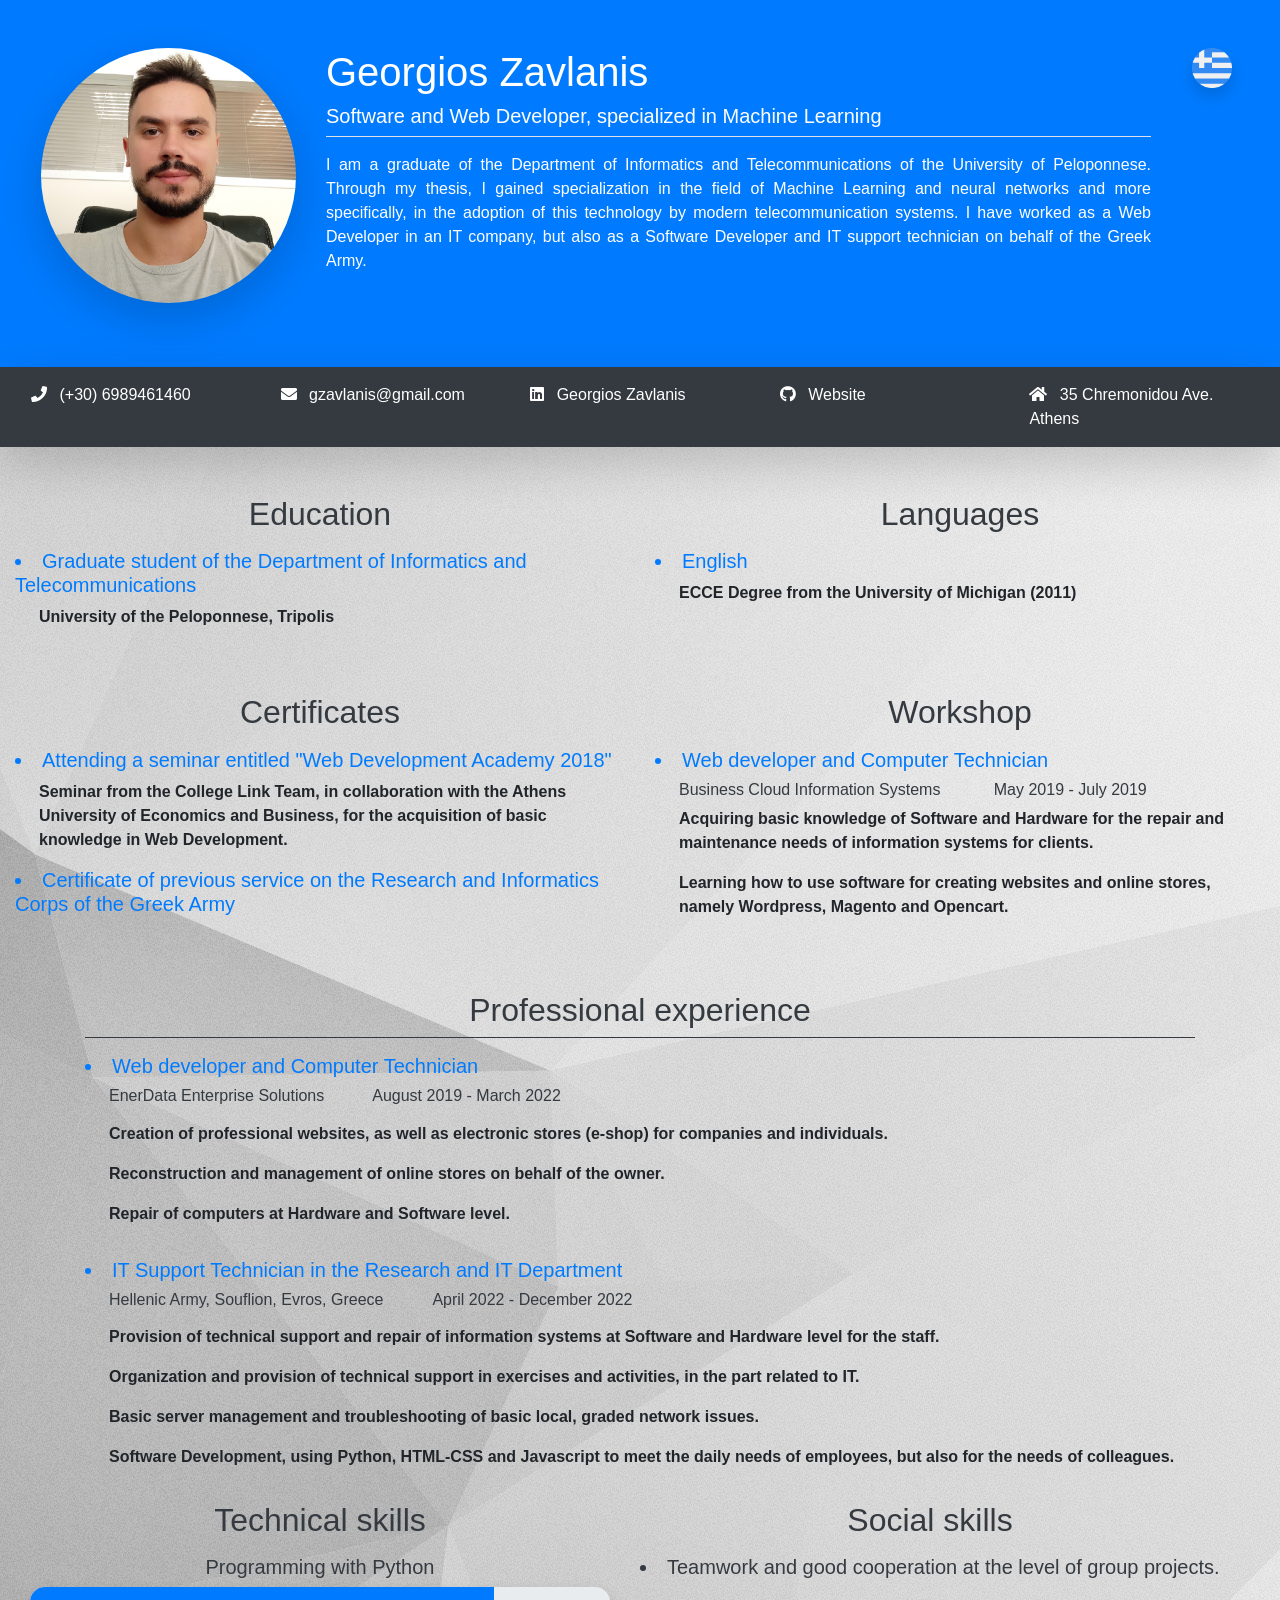
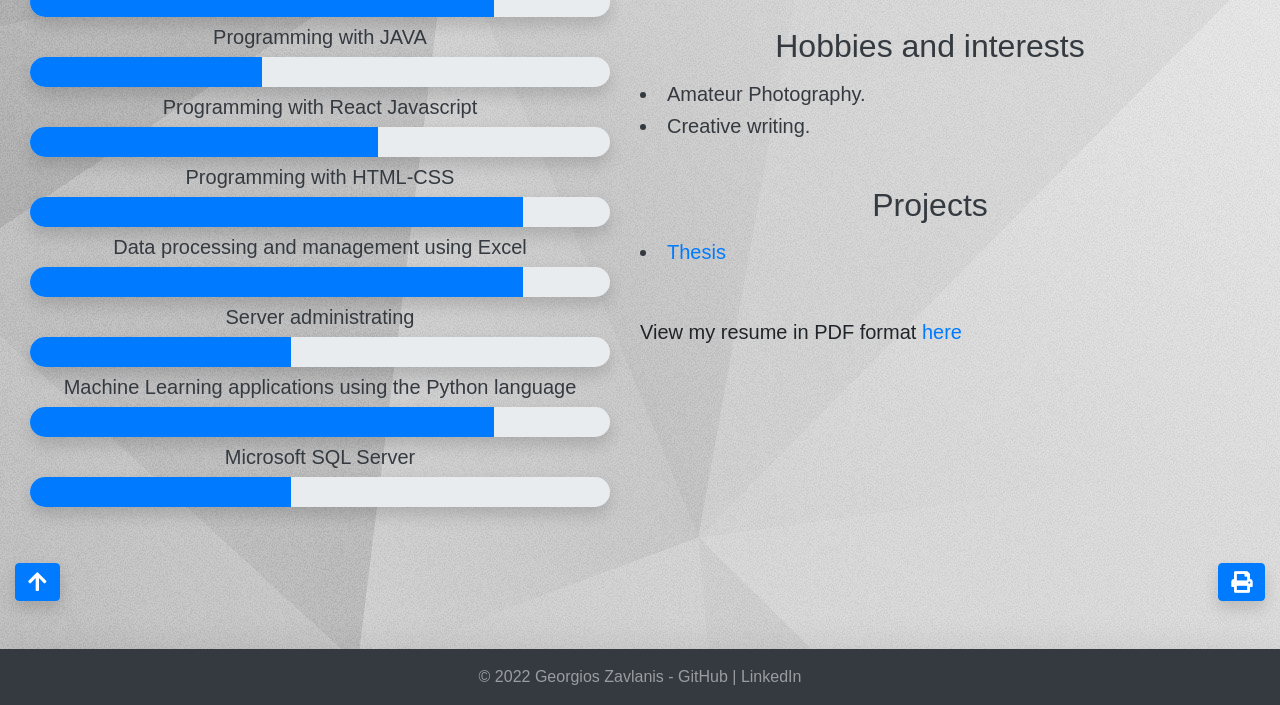
==== index-en.html @ edf08623 "Update index-en.html" ====
<html lang= "en">
    <head>        
        <meta charset= "UTF-8">
        <meta name= "viewport" content= "width=device-width, initial-scale=1.0, shrink-to-fit=no">
        <meta http-equiv= "X-UA-Compatible" content= "ie=edge">
        <link rel= "stylesheet" href="bootstrap-4.3.1-dist/css/bootstrap.min.css">
        <link rel= "stylesheet" href= "bootstrap-4.3.1-dist/css/bootstrap.css" integrity="sha384-r4NyP46KrjDleawBgD5tp8Y7UzmLA05oM1iAEQ17CSuDqnUK2+k9luXQOfXJCJ4I" crossorigin="anonymous">
        <link rel= "stylesheet" href= "fontawesome-free-5.15.4-web/css/all.css">
        <link rel= "stylesheet" href= "fontawesome-free-5.15.4-web/css/all.min.css">
        <link rel= "icon" class= "fa fa-user">
        <script type= "text/javascript" src= "bootstrap-4.3.1-dist/js/bootstrap.bundle.min.js"></script>
        <script type= "text/javascript" src= "bootstrap-4.3.1-dist/js/bootstrap.bundle.js"></script>
        <script type= "text/javascript" src= "script.js"></script>
        <title>CV - Georgios Zavlanis</title>
    </head>
    <body style= "background-image: url('background.jpg');">
        <header class= "bg-gradient bg-primary text-white py-5">
            <a href= "index.html" style= "float: right" class= "mr-5 shadow rounded-circle" title= "Ελληνικά">
                <img src= "greece.png" alt= "greek" height= "40px" width= "40px"/>
            </a>
            <div class= "container d-flex">
                <div class= "row">
                    <div class= "col-md-3 text-left text-md-center mb-3">
                        <img class= "rounded-circle img-fluid shadow-lg" src= "george.jpg" alt= "Profile Photo"/>
                    </div>
                    <div class= "col-md-9">
                        <h1>Georgios Zavlanis</h1>
                        <h5>Software and Web Developer, specialized in Machine Learning</h5>
                        <p class= "border-top pt-3 text-justify">
                            I am a graduate of the Department of Informatics and Telecommunications of the University of Peloponnese. 
                            Through my thesis, I gained specialization in the field of Machine Learning and neural networks and more 
                            specifically, in the adoption of this technology by modern telecommunication systems. 
                            I have worked as a Web Developer in an IT company, but also as a Software Developer and IT support 
                            technician on behalf of the Greek Army.
                        </p>
                    </div>
                </div>
            </div>
        </header>
        <nav class= "bg-dark text-white-50 mb-5 shadow-lg">
            <div class= "container-fluid">
                <div class= "row p-3">
                    <div class= "col-md pb-2 pb-md-0">
                        <i class= "fas fa-phone text-white"></i>
                        <a href= "tel:6989461460" class= "text-white ml-2">(+30) 6989461460</a>
                    </div>
                    <div class= "col-md pb-2 pb-md-0">
                        <i class= "fas fa-envelope text-white"></i>
                        <a href= "mailto: gzavlanis@gmail.com" class= "text-white ml-2">gzavlanis@gmail.com</a>
                    </div>
                    <div class= "col-md pb-2 pb-md-0">
                        <i class= "fab fa-linkedin text-white"></i>
                        <a href= "https://www.linkedin.com/in/georgios-zavlanis/" class= "text-white ml-2">Georgios Zavlanis</a>
                    </div>
                    <div class= "col-md pb-2 pb-md-0">
                        <i class= "fab fa-github text-white"></i>
                        <a href= "https://github.com/gzavlanis" class= "text-white ml-2">Website</a>
                    </div>
                    <div class= "col-md pb-2 pb-md-0">
                        <i class= "fas fa-home text-white"></i>
                        <a href= "#" class= "text-white ml-2">35 Chremonidou Ave. Athens</a>
                    </div>
                </div>
            </div>
        </nav>
        <main class= "container-fluid">
            <div class= "row">
                <div class= "col-md mb-5">
                    <h2 class= "text-center text-dark mb-3">Education</h2>
                    <li class= "text-primary h5">Graduate student of the Department of Informatics and Telecommunications</li>
                    <p class= "ml-4"><b>University of the Peloponnese, Tripolis</b></p>
                </div>
                <div class= "col-md mb-5">
                    <h2 class= "text-center text-dark mb-3">Languages</h2>
                    <li class= "text-primary h5">English</li>
                    <p class= "ml-4"><b>ECCE Degree from the University of Michigan (2011)</b></p>
                </div>
            </div>
            <div class= "row">
                <div class= "col-md mb-5">
                    <h2 class= "text-center text-dark mb-3">Certificates</h2>
                    <li class= "text-primary h5">Attending a seminar entitled "Web Development Academy 2018"</li>
                    <p class= "ml-4"><b>
                        Seminar from the College Link Team, in collaboration with the Athens University of Economics and Business, 
                        for the acquisition of basic knowledge in Web Development.
                    </b></p>
                    <li class= "text-primary h5">
                        <a href= "ΒΕΒΑΙΩΣΗ ΠΡΟΥΠΗΡΕΣΙΑΣ (ΑΓΓΛΙΚΑ).pdf">Certificate of previous service on the Research and Informatics Corps of the Greek Army</a>
                    </li> 
                </div>
                <div class= "col-md mb-5">
                    <h2 class= "text-center text-dark mb-3">Workshop</h2>
                    <li class= "text-primary h5">Web developer and Computer Technician
                        <h6 class= "text-dark ml-4 pt-2">Business Cloud Information Systems &nbsp;&nbsp;&nbsp;&nbsp;&nbsp;&nbsp;&nbsp;&nbsp;&nbsp;&nbsp; May 2019 - July 2019</h6>
                    </li>
                    <p class= "ml-4"><b>
                        Acquiring basic knowledge of Software and Hardware for the repair and maintenance needs of information systems for clients.
                    </b></p>
                    <p class= "ml-4"><b>
                        Learning how to use software for creating websites and online stores, namely Wordpress, Magento and Opencart.
                    </b></p>
                </div>
            </div>
            <div class= "container mt-2">
                <h2 class= "text-center text-dark mb-3 pb-2 border-bottom border-dark">Professional experience</h2>
                <li class= "text-primary h5 mb-3">Web developer and Computer Technician
                    <h6 class= "text-dark ml-4 pt-2">EnerData Enterprise Solutions &nbsp;&nbsp;&nbsp;&nbsp;&nbsp;&nbsp;&nbsp;&nbsp;&nbsp; August 2019 - March 2022</h6>
                </li>
                <p class= "ml-4"><b>
                    Creation of professional websites, as well as electronic stores (e-shop) for companies and individuals.
                </b></p>
                <p class= "ml-4"><b>
                    Reconstruction and management of online stores on behalf of the owner.
                </b></p>
                <p class= "ml-4"><b>
                    Repair of computers at Hardware and Software level.
                </b></p>
                <li class= "text-primary h5 mb-3 pt-3">IT Support Technician in the Research and IT Department
                    <h6 class= "text-dark ml-4 pt-2">Hellenic Army, Souflion, Evros, Greece &nbsp;&nbsp;&nbsp;&nbsp;&nbsp;&nbsp;&nbsp;&nbsp;&nbsp; Αpril 2022 - December 2022</h6>
                </li>
                <p class= "ml-4"><b>
                    Provision of technical support and repair of information systems at Software and Hardware level for the staff.
                </b></p>
                <p class= "ml-4"><b>
                    Organization and provision of technical support in exercises and activities, in the part related to IT.
                </b></p>
                <p class= "ml-4"><b>
                    Basic server management and troubleshooting of basic local, graded network issues.
                </b></p>
                <p class= "ml-4"><b>
                    Software Development, using Python, HTML-CSS and Javascript to meet the daily needs of employees, but also for the needs of colleagues.
                </b></p>
            </div>
            <div class= "row container-fluid">
                <div class= "col-md mb-5 mt-3">
                    <h2 class= "text-center text-dark mb-3">Technical skills</h2>
                    <h5 class= "text-center text-dark mb-2">Programming with Python</h5>
                    <div class= "progress rounded-pill mb-2 shadow" style= "height: 30px;">
                        <div class= "progress-bar" style= "width: 80%;" role= "progressbar" aria-valuenow= "0" aria-valuemin= "0" aria-valuemax= "100"></div>
                    </div>
                    <h5 class= "text-center text-dark mb-2">Programming with JAVA</h5>
                    <div class= "progress rounded-pill mb-2 shadow" style= "height: 30px;">
                        <div class= "progress-bar" style= "width: 40%;" role= "progressbar" aria-valuenow= "0" aria-valuemin= "0" aria-valuemax= "100"></div>
                    </div>
                    <h5 class= "text-center text-dark mb-2">Programming with React Javascript</h5>
                    <div class= "progress rounded-pill mb-2 shadow" style= "height: 30px;">
                        <div class= "progress-bar" style= "width: 60%;" role= "progressbar" aria-valuenow= "0" aria-valuemin= "0" aria-valuemax= "100"></div>
                    </div>
                    <h5 class= "text-center text-dark mb-2">Programming with HTML-CSS</h5>
                    <div class= "progress rounded-pill mb-2 shadow" style= "height: 30px;">
                        <div class= "progress-bar" style= "width: 85%;" role= "progressbar" aria-valuenow= "0" aria-valuemin= "0" aria-valuemax= "100"></div>
                    </div>
                    <h5 class= "text-center text-dark mb-2">Data processing and management using Excel</h5>
                    <div class= "progress rounded-pill mb-2 shadow" style= "height: 30px;">
                        <div class= "progress-bar" style= "width: 85%;" role= "progressbar" aria-valuenow= "0" aria-valuemin= "0" aria-valuemax= "100"></div>
                    </div>
                    <h5 class= "text-center text-dark mb-2">Server administrating</h5>
                    <div class= "progress rounded-pill mb-2 shadow" style= "height: 30px;">
                        <div class= "progress-bar" style= "width: 45%;" role= "progressbar" aria-valuenow= "0" aria-valuemin= "0" aria-valuemax= "100"></div>
                    </div>
                    <h5 class= "text-center text-dark mb-2">Machine Learning applications using the Python language</h5>
                    <div class= "progress rounded-pill mb-2 shadow" style= "height: 30px;">
                        <div class= "progress-bar" style= "width: 80%;" role= "progressbar" aria-valuenow= "0" aria-valuemin= "0" aria-valuemax= "100"></div>
                    </div>
                    <h5 class= "text-center text-dark mb-2">Microsoft SQL Server</h5>
                    <div class= "progress rounded-pill mb-2 shadow" style= "height: 30px;">
                        <div class= "progress-bar" style= "width: 45%;" role= "progressbar" aria-valuenow= "0" aria-valuemin= "0" aria-valuemax= "100"></div>
                    </div>
                </div>
                <div class= "col-md mb-5 mt-3">
                    <h2 class= "text-center text-dark mb-3">Social skills</h2>
                    <li class= "text-dark h5">Teamwork and good cooperation at the level of group projects.</li>
                    <h2 class= "text-center text-dark mb-3 mt-5">Hobbies and interests</h2>
                    <li class= "text-dark h5">Amateur Photography.</li>
                    <li class= "text-dark h5">Creative writing.</li>
                    <h2 class= "text-center text-dark mb-3 mt-5">Projects</h2>
                    <li class= "text-dark h5">
                        <a href= "georgios_zavlanis_thesis.pdf">Thesis</a>
                    </li>
                    <h5 class= "pt-5">
                        View my resume in PDF format <a href= "Βιογραφικό Γεώργιος Ζαβλάνης 2.pdf">here</a>
                    </h5>
                </div>
            </div>
            <button class= "btn shadow rounded btn-primary text-white" onclick= "window.print()" style= "float:right;" title= "Print">
                <i class= "fas fa-print fa-lg pt-1 pb-1"></i>
            </button>
            <button onclick= "topFunction()" title= "Go to top" class= "btn shadow rounded btn-primary text-white" id= "myBtn">
                <i class= "fas fa-arrow-up fa-lg pt-1 pb-1"></i>
            </button>
        </main>
        <footer class= "bg-dark text-white-50 text-center mt-5 p-3 shadow-lg">
            &copy; 2022 Georgios Zavlanis - <a href="https://github.com/gzavlanis" class="text-white-50">GitHub</a> 
            | <a href="https://www.linkedin.com/in/georgios-zavlanis/" class="text-white-50">LinkedIn</a>
        </footer>
    </body>
</html>
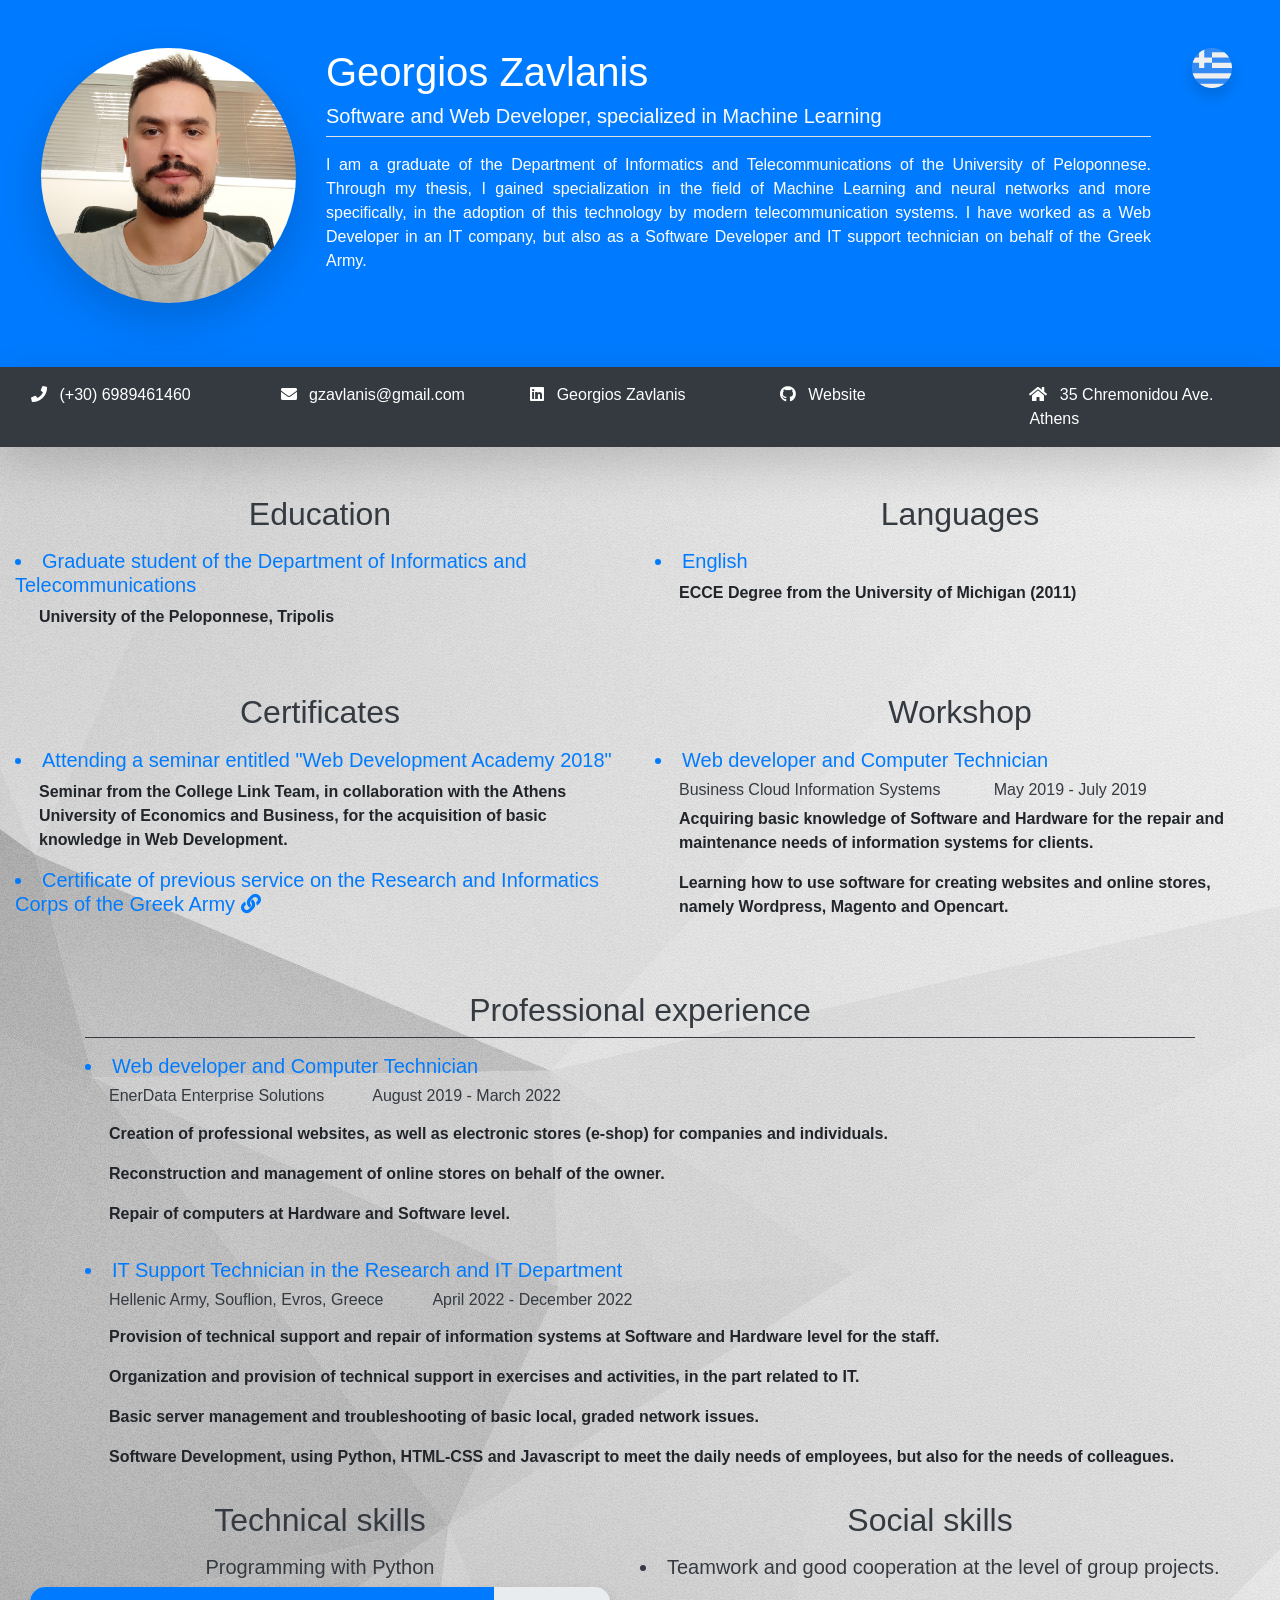
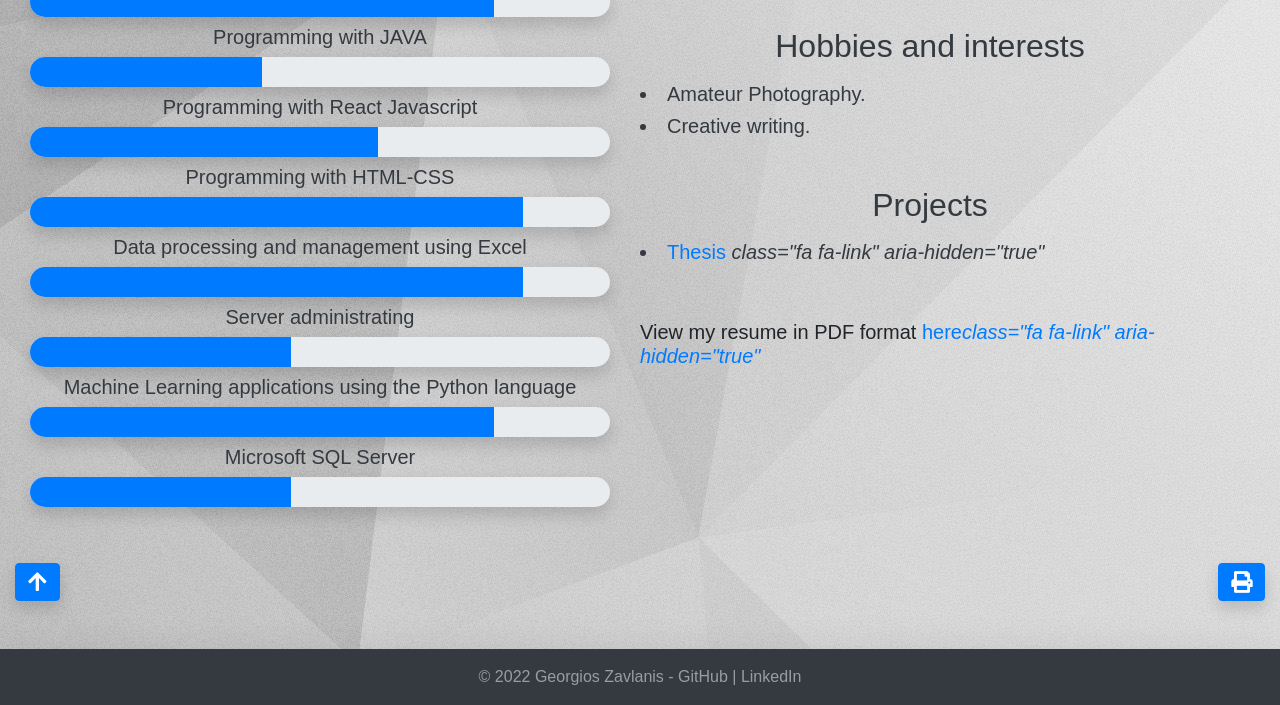
==== commit aa097135: "Update index-en.html" ====
--- a/index-en.html
+++ b/index-en.html
@@ -86,6 +86,7 @@
                     </b></p>
                     <li class= "text-primary h5">
                         <a href= "ΒΕΒΑΙΩΣΗ ΠΡΟΥΠΗΡΕΣΙΑΣ (ΑΓΓΛΙΚΑ).pdf">Certificate of previous service on the Research and Informatics Corps of the Greek Army</a>
+                        <i class="fa fa-link" aria-hidden="true"></i>
                     </li> 
                 </div>
                 <div class= "col-md mb-5">
@@ -175,10 +176,11 @@
                     <li class= "text-dark h5">Creative writing.</li>
                     <h2 class= "text-center text-dark mb-3 mt-5">Projects</h2>
                     <li class= "text-dark h5">
-                        <a href= "georgios_zavlanis_thesis.pdf">Thesis</a>
+                        <a href= "georgios_zavlanis_thesis.pdf" style= "text-decoration: none;">Thesis</a>
+                        <i>class="fa fa-link" aria-hidden="true"</i>
                     </li>
                     <h5 class= "pt-5">
-                        View my resume in PDF format <a href= "Βιογραφικό Γεώργιος Ζαβλάνης 2.pdf">here</a>
+                        View my resume in PDF format <a href= "Βιογραφικό Γεώργιος Ζαβλάνης 2.pdf">here<i>class="fa fa-link" aria-hidden="true"</i></a>
                     </h5>
                 </div>
             </div>
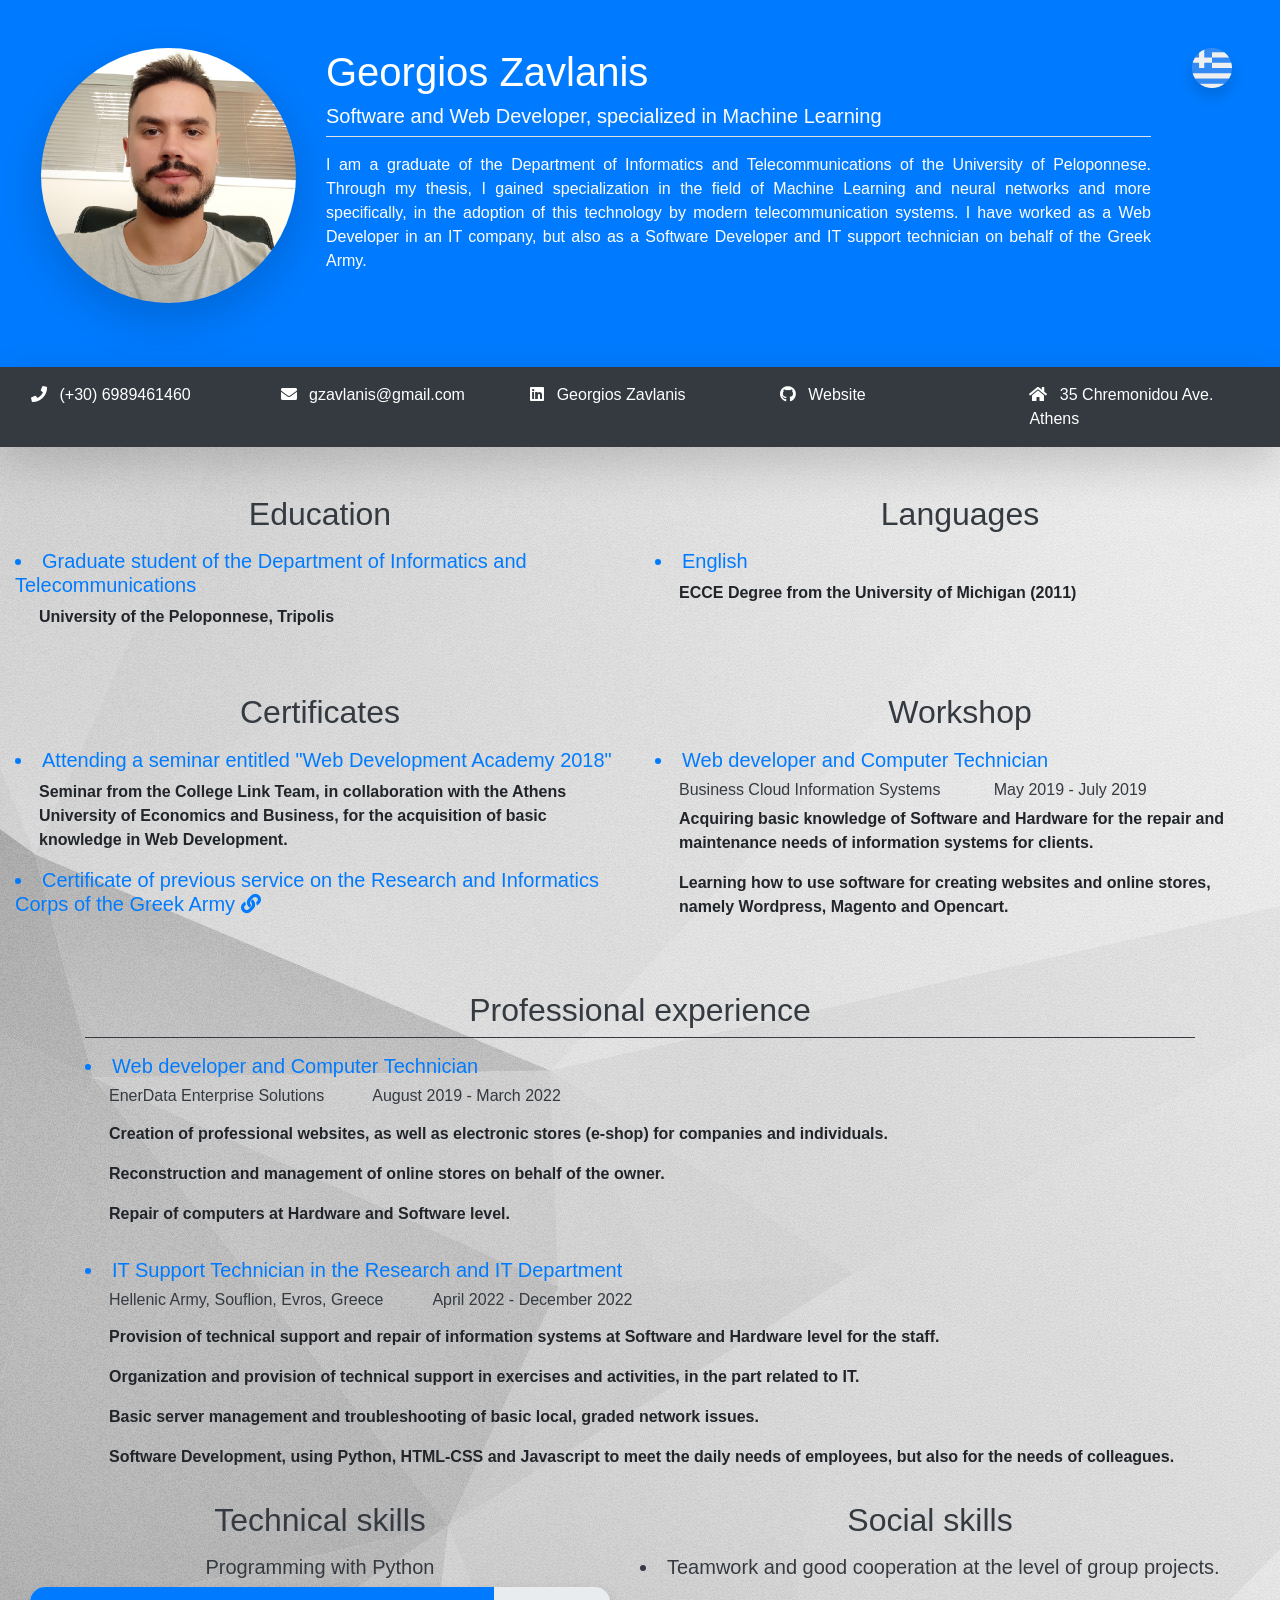
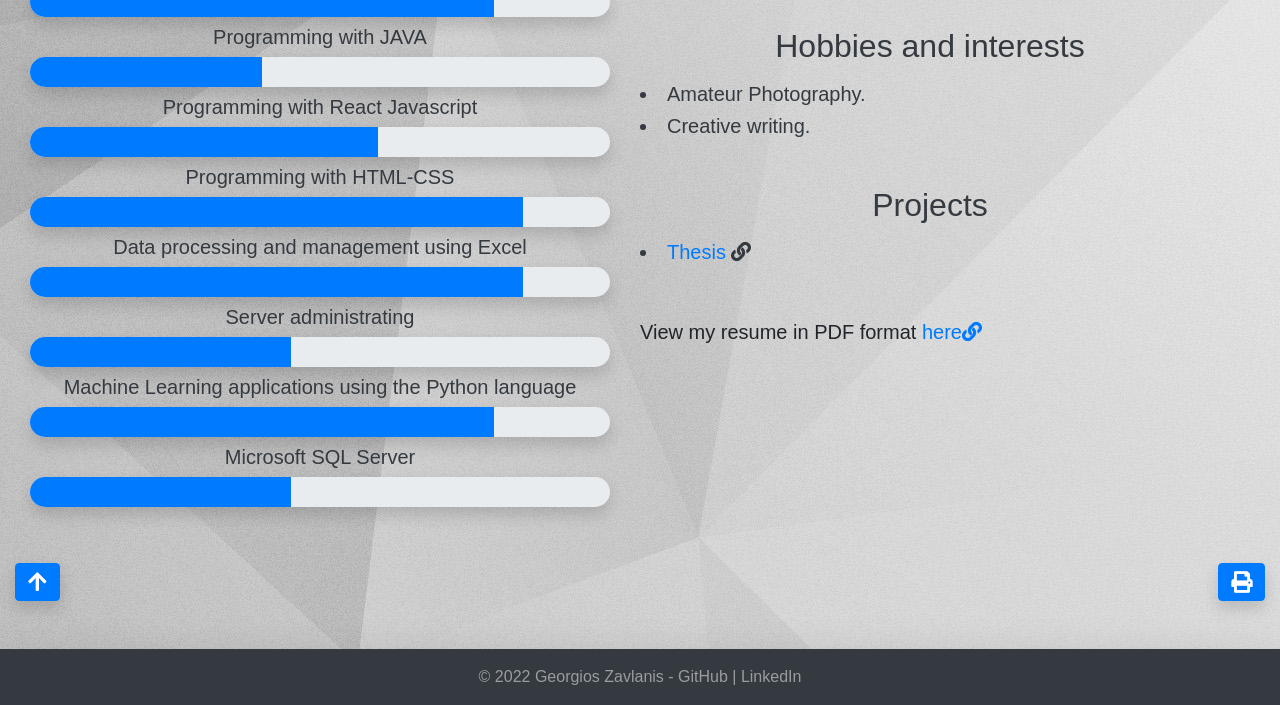
==== commit 25b398a9: "Update index-en.html" ====
--- a/index-en.html
+++ b/index-en.html
@@ -177,10 +177,10 @@
                     <h2 class= "text-center text-dark mb-3 mt-5">Projects</h2>
                     <li class= "text-dark h5">
                         <a href= "georgios_zavlanis_thesis.pdf" style= "text-decoration: none;">Thesis</a>
-                        <i>class="fa fa-link" aria-hidden="true"</i>
+                        <i class="fa fa-link" aria-hidden="true"></iclass></i>
                     </li>
                     <h5 class= "pt-5">
-                        View my resume in PDF format <a href= "Βιογραφικό Γεώργιος Ζαβλάνης 2.pdf">here<i>class="fa fa-link" aria-hidden="true"</i></a>
+                        View my resume in PDF format <a href= "Βιογραφικό Γεώργιος Ζαβλάνης 2.pdf">here<i class="fa fa-link" aria-hidden="true"></i></a>
                     </h5>
                 </div>
             </div>
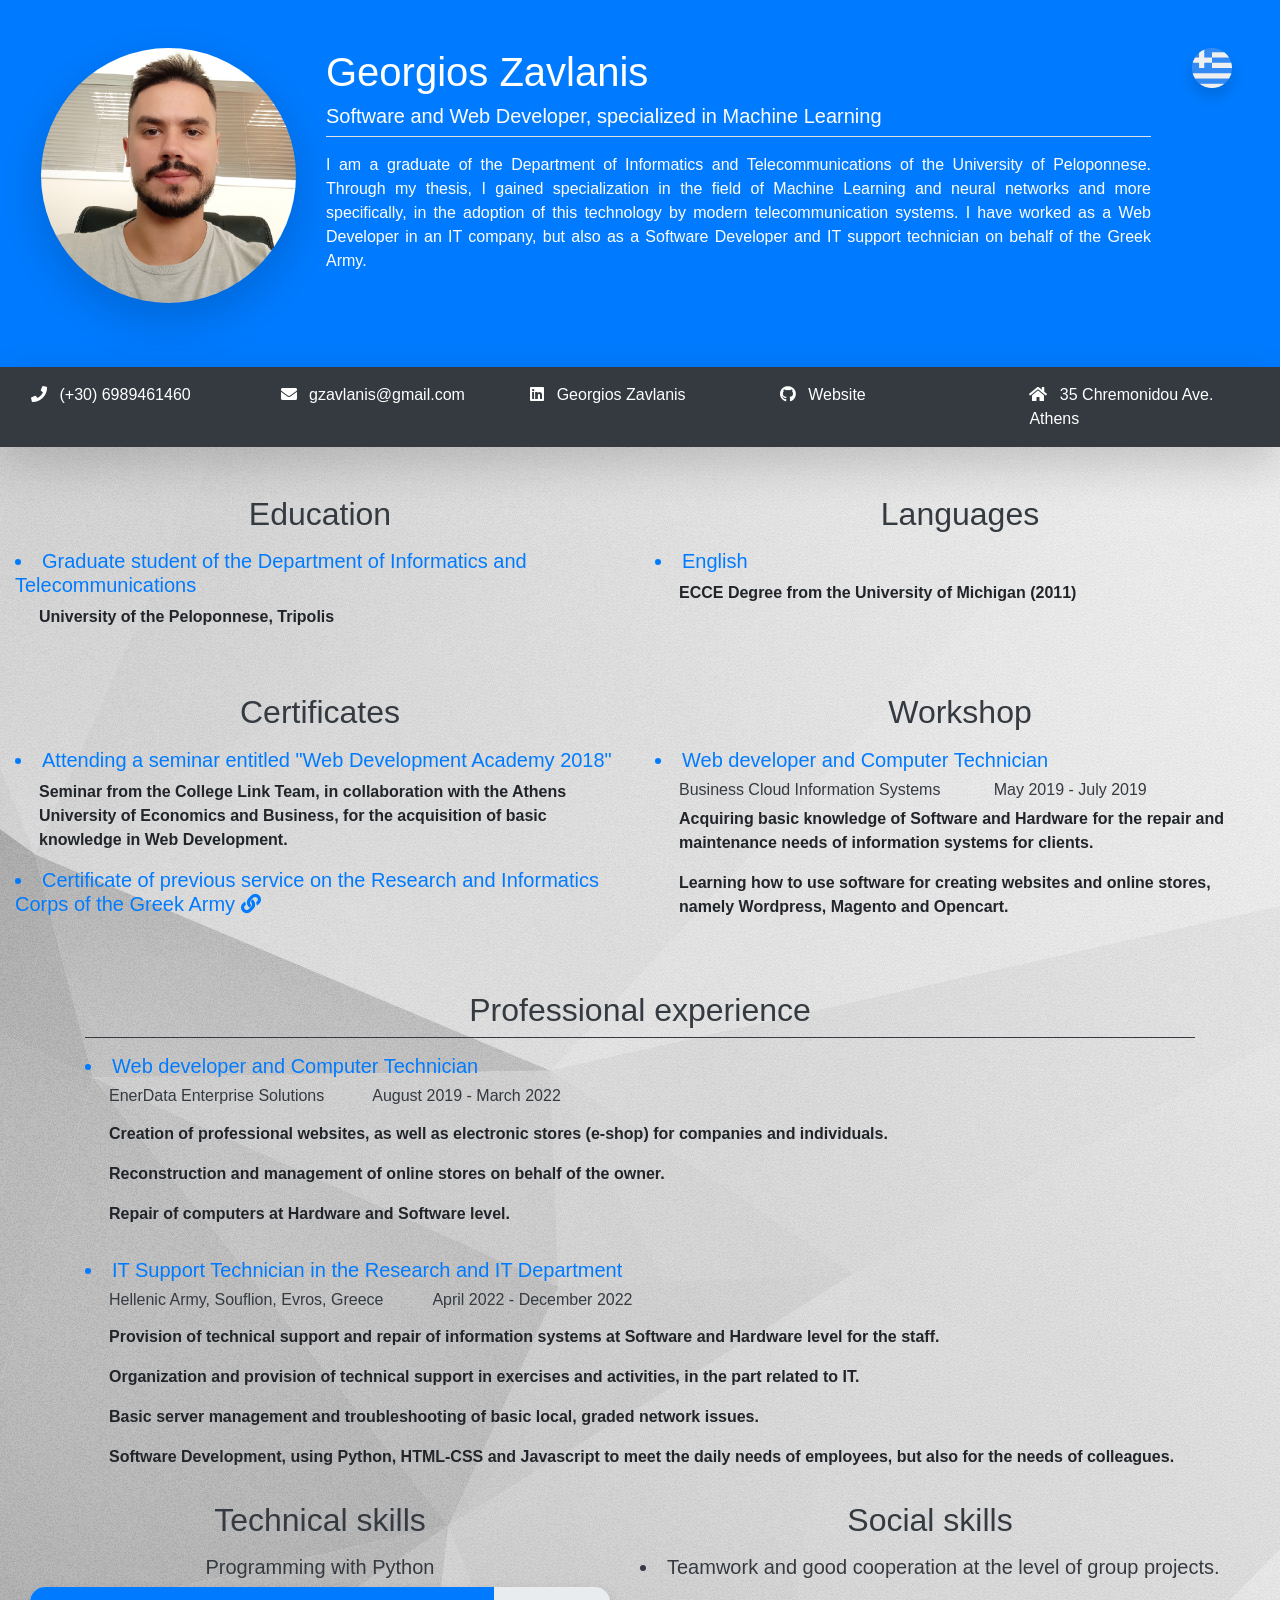
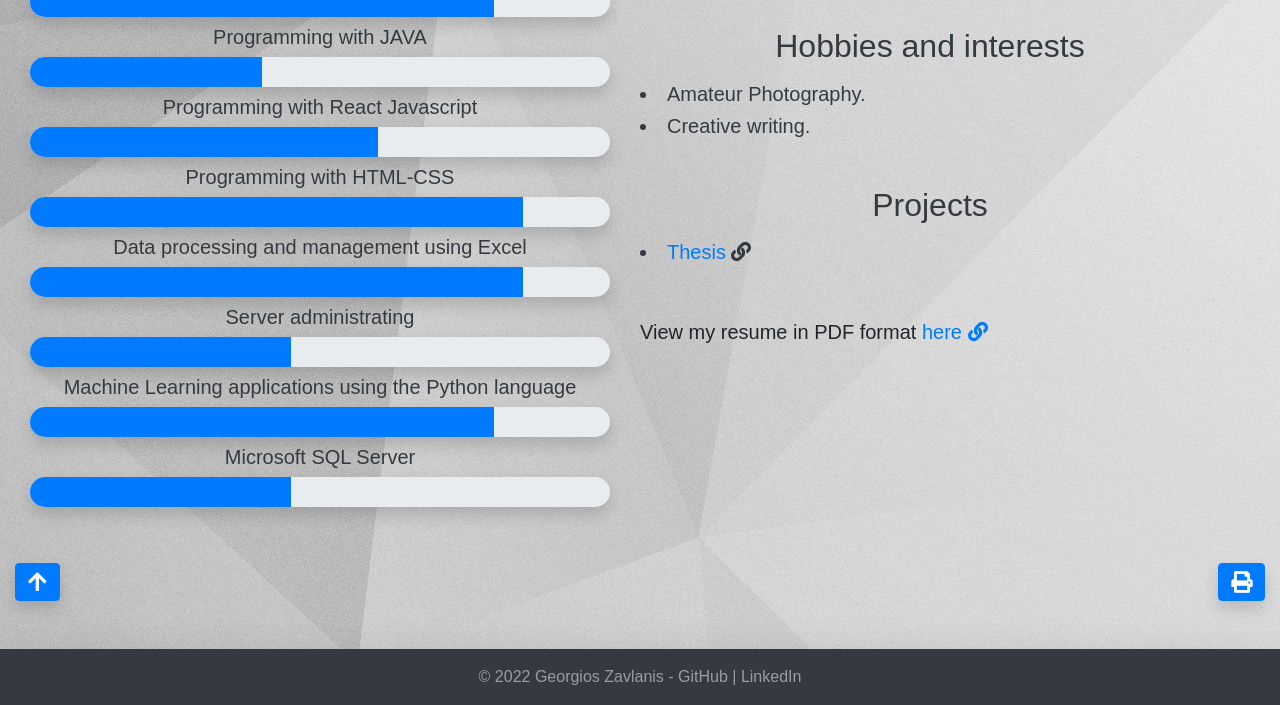
==== commit cf17ac83: "Update index-en.html" ====
--- a/index-en.html
+++ b/index-en.html
@@ -177,10 +177,10 @@
                     <h2 class= "text-center text-dark mb-3 mt-5">Projects</h2>
                     <li class= "text-dark h5">
                         <a href= "georgios_zavlanis_thesis.pdf" style= "text-decoration: none;">Thesis</a>
-                        <i class="fa fa-link" aria-hidden="true"></iclass></i>
+                        <i class="fa fa-link" aria-hidden="true"></i>
                     </li>
                     <h5 class= "pt-5">
-                        View my resume in PDF format <a href= "Βιογραφικό Γεώργιος Ζαβλάνης 2.pdf">here<i class="fa fa-link" aria-hidden="true"></i></a>
+                        View my resume in PDF format <a href= "Βιογραφικό Γεώργιος Ζαβλάνης 2.pdf">here <i class="fa fa-link" aria-hidden="true"></i></a>
                     </h5>
                 </div>
             </div>
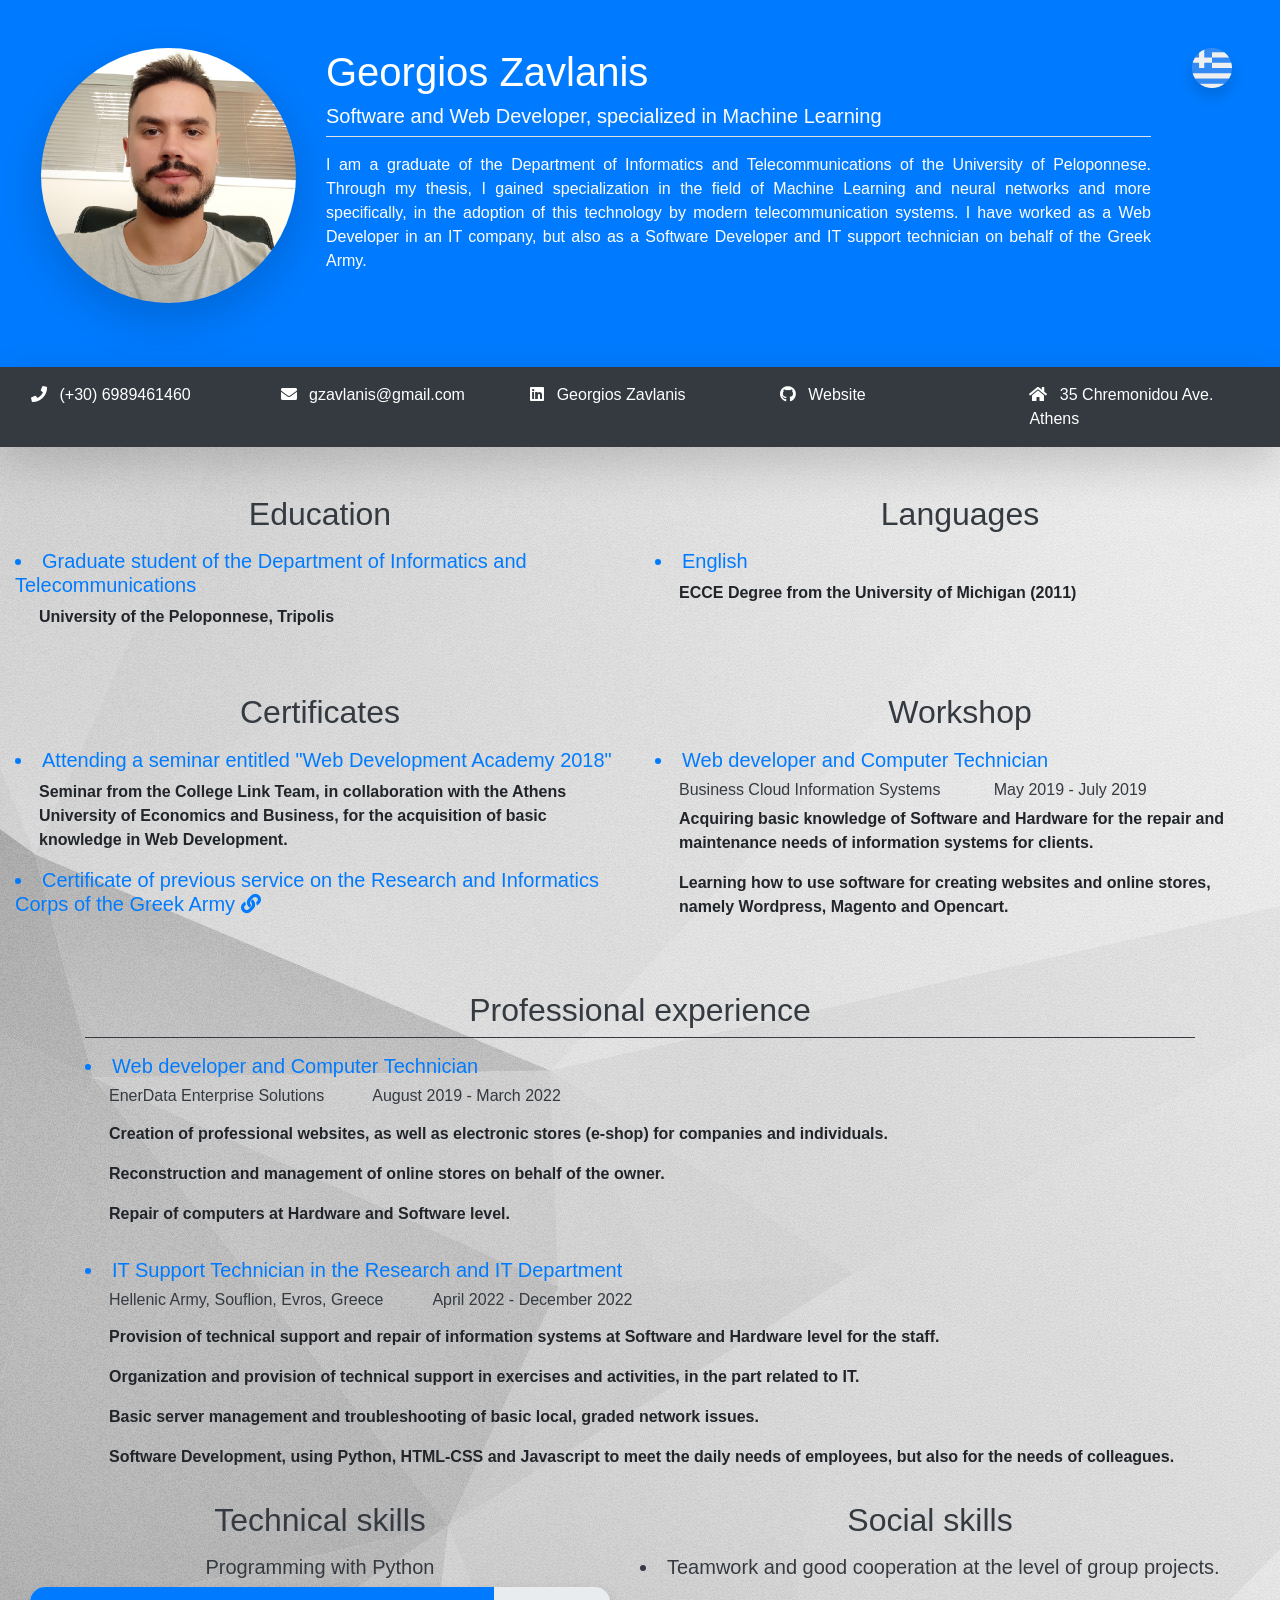
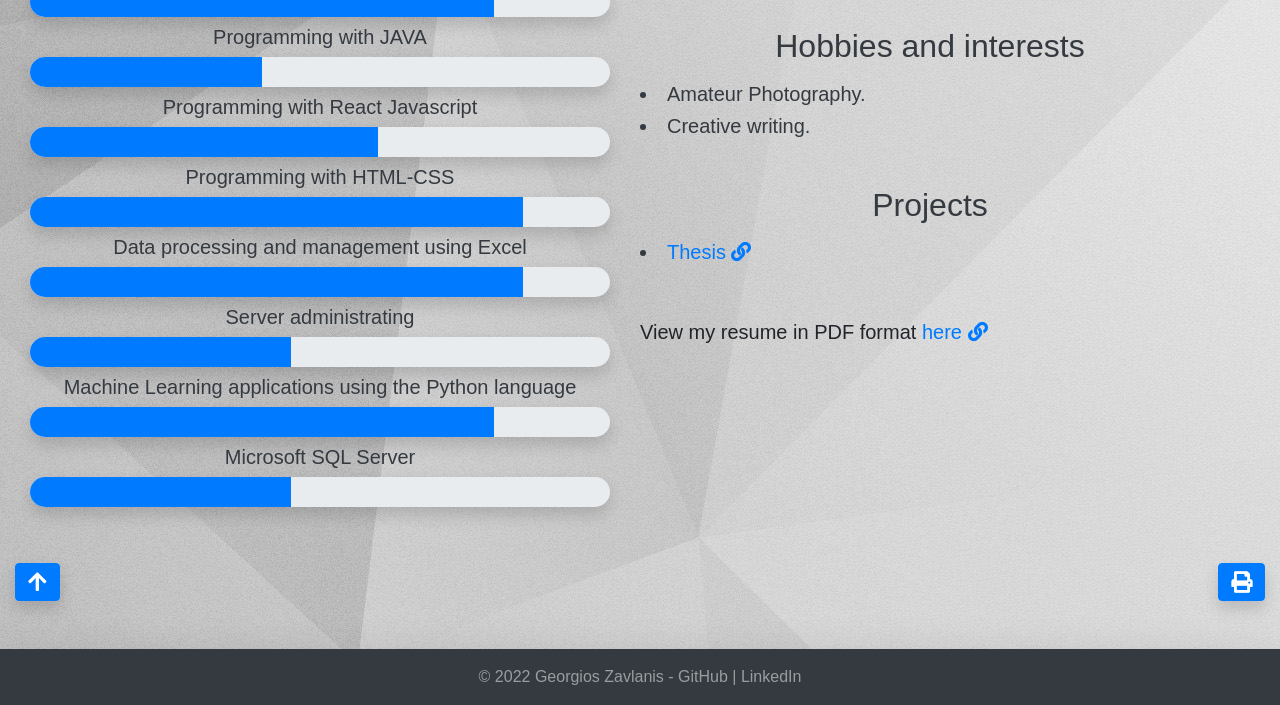
==== commit 49d6c0fe: "Update index-en.html" ====
--- a/index-en.html
+++ b/index-en.html
@@ -176,8 +176,7 @@
                     <li class= "text-dark h5">Creative writing.</li>
                     <h2 class= "text-center text-dark mb-3 mt-5">Projects</h2>
                     <li class= "text-dark h5">
-                        <a href= "georgios_zavlanis_thesis.pdf" style= "text-decoration: none;">Thesis</a>
-                        <i class="fa fa-link" aria-hidden="true"></i>
+                        <a href= "georgios_zavlanis_thesis.pdf" style= "text-decoration: none;">Thesis <i class="fa fa-link" aria-hidden="true"></i></a>
                     </li>
                     <h5 class= "pt-5">
                         View my resume in PDF format <a href= "Βιογραφικό Γεώργιος Ζαβλάνης 2.pdf">here <i class="fa fa-link" aria-hidden="true"></i></a>
